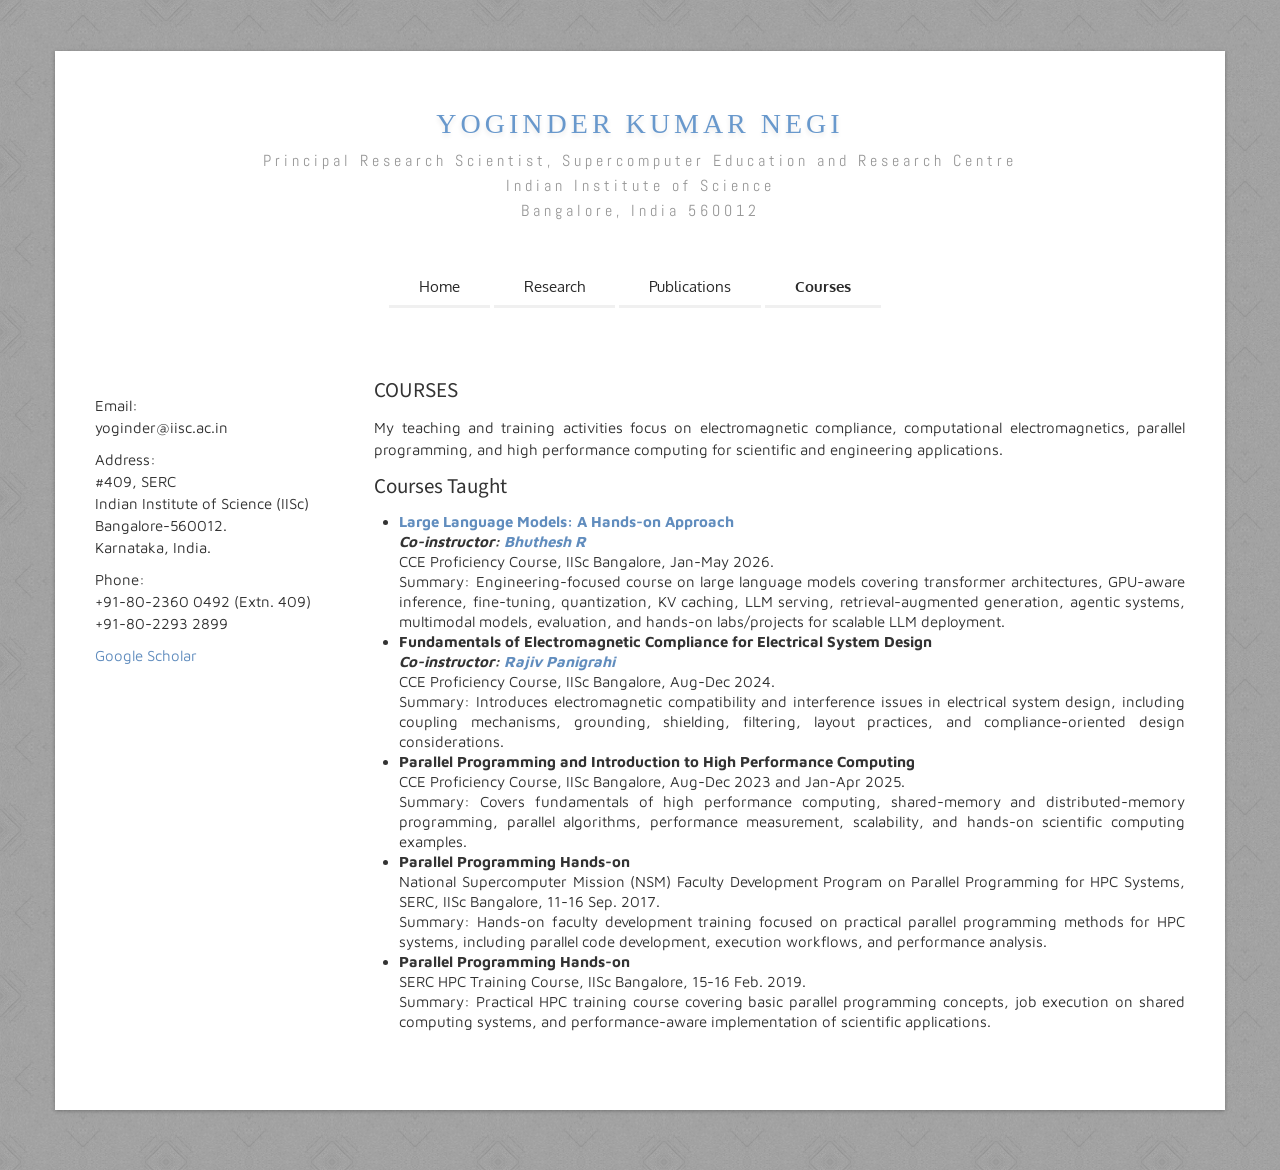
==== Achievement.html @ 6f66783f "Initial commit" ====
<!DOCTYPE HTML>
<html>
<head>
    <meta charset="utf-8">
    <title>Yoginder Kumar Negi - Courses</title>
    <meta name="viewport" content="width=device-width, initial-scale=1.0">
    <meta name="description" content="Courses and teaching material by Yoginder Kumar Negi">
    <meta name="author" content="Html5TemplatesDreamweaver.com">

    <link href="scripts/bootstrap/css/bootstrap.min.css" rel="stylesheet">
    <link href="scripts/bootstrap/css/bootstrap-responsive.min.css" rel="stylesheet">

    <!-- Le HTML5 shim, for IE6-8 support of HTML5 elements -->
    <!--[if lt IE 9]>
      <script src="http://html5shim.googlecode.com/svn/trunk/html5.js"></script>
    <![endif]-->

    <!-- Icons -->
    <link href="scripts/icons/general/stylesheets/general_foundicons.css" media="screen" rel="stylesheet" type="text/css" />
    <link href="scripts/icons/social/stylesheets/social_foundicons.css" media="screen" rel="stylesheet" type="text/css" />
    <!--[if lt IE 8]>
        <link href="scripts/icons/general/stylesheets/general_foundicons_ie7.css" media="screen" rel="stylesheet" type="text/css" />
        <link href="scripts/icons/social/stylesheets/social_foundicons_ie7.css" media="screen" rel="stylesheet" type="text/css" />
    <![endif]-->
    <link rel="stylesheet" href="scripts/fontawesome/css/font-awesome.min.css">
    <!--[if IE 7]>
        <link rel="stylesheet" href="scripts/fontawesome/css/font-awesome-ie7.min.css">
    <![endif]-->

    <link href="https://fonts.googleapis.com/css?family=Syncopate" rel="stylesheet" type="text/css">
    <link href="https://fonts.googleapis.com/css?family=Abel" rel="stylesheet" type="text/css">
    <link href="https://fonts.googleapis.com/css?family=Source+Sans+Pro" rel="stylesheet" type="text/css">
    <link href="https://fonts.googleapis.com/css?family=Maven+Pro" rel="stylesheet" type="text/css">
    <link href="https://fonts.googleapis.com/css?family=Oxygen" rel="stylesheet" type="text/css">
    <link href="https://fonts.googleapis.com/css?family=Open+Sans" rel="stylesheet" type="text/css">

    <link href="styles/custom.css" rel="stylesheet" type="text/css" />
</head>
<body id="pageBody">

<div id="divBoxed" class="container">

    <div class="transparent-bg" style="position: absolute;top: 0;left: 0;width: 100%;height: 100%;z-index: -1;zoom: 1;"></div>

    <div class="divPanel notop nobottom">
            <div class="row-fluid">
                <div class="span12">

                    <!--Edit Site Name and Slogan here-->
                    <div id="divLogo">
                        <a href="index.html" id="divSiteTitle">Yoginder Kumar Negi</a><br />
                        <a href="index.html" id="divTagLine">Principal Research Scientist, Supercomputer Education and Research Centre</a><br />
                        <a href="index.html" id="divTagLine">Indian Institute of Science</a><br />
                        <a href="index.html" id="divTagLine">Bangalore, India 560012</a>
                    </div>

                </div>
            </div>
            <div class="row-fluid">
                <div class="span12">
                    <div class="centered_menu">
                    <!--Edit Navigation Menu here-->
                    <div class="navbar">
                        <button type="button" class="btn btn-navbar-highlight btn-large btn-primary" data-toggle="collapse" data-target=".nav-collapse">
                            NAVIGATION <span class="icon-chevron-down icon-white"></span>
                        </button>
                        <div class="nav-collapse collapse">
                            <ul class="nav nav-pills ddmenu">
                                <li><a href="index.html">Home</a></li>
                                <li></li>
                                <li><a href="research.html">Research</a></li>
                                <li></li>
                                <li><a href="publication.html">Publications</a></li>
                                <li></li>
                                <li><a href="course.html"><strong>Courses</strong></a></li>
                                <li></li>
                                <!--<li><a href="docs/CV_LBNL_2022_05_11.pdf">CV</a></li>
                                <li></li>-->
                            </ul>
                        </div>
                    </div>
                    </div>
                </div>
            </div>

            <div class="row-fluid">
                <div class="span12">
                    <div id="contentInnerSeparator"></div>
                </div>
            </div>
    </div>

    <div class="contentArea">

        <div class="divPanel notop page-content">

            <div class="row-fluid">

                <!--Edit Sidebar Content here-->
                <div class="span3">

                <img src="images/profile-1.JPG" class="img-rounded pull-right" alt="" />

                <div class="row-fluid">
                 <div class="span6"></div>
                 <div class="span6"></div>

                </div>

                <p>Email:<br>
                   yoginder@iisc.ac.in</p>
                <p>Address:<br>
                    #409, SERC <br>
                    Indian Institute of Science (IISc)<br>
                    Bangalore-560012. <br>
                    Karnataka, India. </p>
                <p>Phone:<br>
                    +91-80-2360 0492 (Extn. 409)<br>
                    +91-80-2293 2899</p>

               <a href="https://scholar.google.co.in/citations?user=MX7-iX4AAAAJ&hl=en">Google Scholar</a></p>
             </div>

                <!--/End Sidebar Content -->

                <!--Edit Main Content Area here-->
                <div class="span9" id="divMain">
                    <div align="justify">
                        <h4>COURSES</h4>
                        <p>My teaching and training activities focus on electromagnetic compliance, computational electromagnetics, parallel programming, and high performance computing for scientific and engineering applications.</p>

                        <h4>Courses Taught</h4>
                        <ul>
                            <li><strong><a href="https://llm-engg.github.io/">Large Language Models: A Hands-on Approach</a></strong><br />
                                <strong><em>Co-instructor: <a href="https://www.linkedin.com/in/bhuthesh/">Bhuthesh R</a></em></strong><br />
                                CCE Proficiency Course, IISc Bangalore, Jan-May 2026.<br />
                                Summary: Engineering-focused course on large language models covering transformer architectures, GPU-aware inference, fine-tuning, quantization, KV caching, LLM serving, retrieval-augmented generation, agentic systems, multimodal models, evaluation, and hands-on labs/projects for scalable LLM deployment.</li>
                            <li><strong>Fundamentals of Electromagnetic Compliance for Electrical System Design</strong><br />
                                <strong><em>Co-instructor: <a href="https://www.linkedin.com/in/rajiv-panigrahi-902b5427/">Rajiv Panigrahi</a></em></strong><br />
                                CCE Proficiency Course, IISc Bangalore, Aug-Dec 2024.<br />
                                Summary: Introduces electromagnetic compatibility and interference issues in electrical system design, including coupling mechanisms, grounding, shielding, filtering, layout practices, and compliance-oriented design considerations.</li>
                            <li><strong>Parallel Programming and Introduction to High Performance Computing</strong><br />
                                CCE Proficiency Course, IISc Bangalore, Aug-Dec 2023 and Jan-Apr 2025.<br />
                                Summary: Covers fundamentals of high performance computing, shared-memory and distributed-memory programming, parallel algorithms, performance measurement, scalability, and hands-on scientific computing examples.</li>
                            <li><strong>Parallel Programming Hands-on</strong><br />
                                National Supercomputer Mission (NSM) Faculty Development Program on Parallel Programming for HPC Systems, SERC, IISc Bangalore, 11-16 Sep. 2017.<br />
                                Summary: Hands-on faculty development training focused on practical parallel programming methods for HPC systems, including parallel code development, execution workflows, and performance analysis.</li>
                            <li><strong>Parallel Programming Hands-on</strong><br />
                                SERC HPC Training Course, IISc Bangalore, 15-16 Feb. 2019.<br />
                                Summary: Practical HPC training course covering basic parallel programming concepts, job execution on shared computing systems, and performance-aware implementation of scientific applications.</li>
                        </ul>

                    </div>
                </div>
                <!--/End Main Content Area here-->
            </div>

            <!--Edit Footer here-->
            <div id="footerInnerSeparator"></div>
        </div>
    </div>

    <div id="footerOuterSeparator"></div>
</div>
<br /><br /><br />

<script src="scripts/jquery.min.js" type="text/javascript"></script>
<script src="scripts/bootstrap/js/bootstrap.min.js" type="text/javascript"></script>
<script src="scripts/default.js" type="text/javascript"></script>

<script>
  (function(i,s,o,g,r,a,m){i['GoogleAnalyticsObject']=r;i[r]=i[r]||function(){
  (i[r].q=i[r].q||[]).push(arguments)},i[r].l=1*new Date();a=s.createElement(o),
  m=s.getElementsByTagName(o)[0];a.async=1;a.src=g;m.parentNode.insertBefore(a,m)
  })(window,document,'script','//www.google-analytics.com/analytics.js','ga');

  ga('create', 'UA-68240119-1', 'auto');
  ga('send', 'pageview');

</script>

</body>
</html>
---- scripts/icons/general/stylesheets/general_foundicons.css ----
/* font-face */
@font-face {
  font-family: "GeneralFoundicons";
  src: url("../fonts/general_foundicons.eot");
  src: url("../fonts/general_foundicons.eot?#iefix") format("embedded-opentype"), url("../fonts/general_foundicons.woff") format("woff"), url("../fonts/general_foundicons.ttf") format("truetype"), url("../fonts/general_foundicons.svg#GeneralFoundicons") format("svg");
  font-weight: normal;
  font-style: normal;
}

/* global foundicon styles */
[class*="foundicon-"] {
  display: inline;
  width: auto;
  height: auto;
  line-height: inherit;
  /*vertical-align: baseline; YSW*/
  vertical-align: middle;
  background-image: none;
  background-position: 0 0;
  background-repeat: repeat;
}

[class*="foundicon-"]:before {
  font-family: "GeneralFoundicons";
  font-weight: normal;
  font-style: normal;
  text-decoration: inherit;
}

/* icons */
.foundicon-settings:before {
  content: "\f000";
}

.foundicon-heart:before {
  content: "\f001";
}

.foundicon-star:before {
  content: "\f002";
}

.foundicon-plus:before {
  content: "\f003";
}

.foundicon-minus:before {
  content: "\f004";
}

.foundicon-checkmark:before {
  content: "\f005";
}

.foundicon-remove:before {
  content: "\f006";
}

.foundicon-mail:before {
  content: "\f007";
}

.foundicon-calendar:before {
  content: "\f008";
}

.foundicon-page:before {
  content: "\f009";
}

.foundicon-tools:before {
  content: "\f00a";
}

.foundicon-globe:before {
  content: "\f00b";
}

.foundicon-home:before {
  content: "\f00c";
}

.foundicon-quote:before {
  content: "\f00d";
}

.foundicon-people:before {
  content: "\f00e";
}

.foundicon-monitor:before {
  content: "\f00f";
}

.foundicon-laptop:before {
  content: "\f010";
}

.foundicon-phone:before {
  content: "\f011";
}

.foundicon-cloud:before {
  content: "\f012";
}

.foundicon-error:before {
  content: "\f013";
}

.foundicon-right-arrow:before {
  content: "\f014";
}

.foundicon-left-arrow:before {
  content: "\f015";
}

.foundicon-up-arrow:before {
  content: "\f016";
}

.foundicon-down-arrow:before {
  content: "\f017";
}

.foundicon-trash:before {
  content: "\f018";
}

.foundicon-add-doc:before {
  content: "\f019";
}

.foundicon-edit:before {
  content: "\f01a";
}

.foundicon-lock:before {
  content: "\f01b";
}

.foundicon-unlock:before {
  content: "\f01c";
}

.foundicon-refresh:before {
  content: "\f01d";
}

.foundicon-paper-clip:before {
  content: "\f01e";
}

.foundicon-video:before {
  content: "\f01f";
}

.foundicon-photo:before {
  content: "\f020";
}

.foundicon-graph:before {
  content: "\f021";
}

.foundicon-idea:before {
  content: "\f022";
}

.foundicon-mic:before {
  content: "\f023";
}

.foundicon-cart:before {
  content: "\f024";
}

.foundicon-address-book:before {
  content: "\f025";
}

.foundicon-compass:before {
  content: "\f026";
}

.foundicon-flag:before {
  content: "\f027";
}

.foundicon-location:before {
  content: "\f028";
}

.foundicon-clock:before {
  content: "\f029";
}

.foundicon-folder:before {
  content: "\f02a";
}

.foundicon-inbox:before {
  content: "\f02b";
}

.foundicon-website:before {
  content: "\f02c";
}

.foundicon-smiley:before {
  content: "\f02d";
}

.foundicon-search:before {
  content: "\f02e";
}
---- scripts/icons/social/stylesheets/social_foundicons.css ----
/* font-face */
@font-face {
  font-family: "SocialFoundicons";
  src: url("../fonts/social_foundicons.eot");
  src: url("../fonts/social_foundicons.eot?#iefix") format("embedded-opentype"), url("../fonts/social_foundicons.woff") format("woff"), url("../fonts/social_foundicons.ttf") format("truetype"), url("../fonts/social_foundicons.svg#SocialFoundicons") format("svg");
  font-weight: normal;
  font-style: normal;
}

/* global foundicon styles */
[class*="foundicon-"] {
  display: inline;
  width: auto;
  height: auto;
  line-height: inherit;
  /*vertical-align: baseline; YSW*/
  vertical-align: middle;
  background-image: none;
  background-position: 0 0;
  background-repeat: repeat;
}

[class*="foundicon-"]:before {
  font-family: "SocialFoundicons";
  font-weight: normal;
  font-style: normal;
  text-decoration: inherit;
}

/* icons */
.foundicon-thumb-up:before {
  content: "\f000";
}

.foundicon-thumb-down:before {
  content: "\f001";
}

.foundicon-rss:before {
  content: "\f002";
}

.foundicon-facebook:before {
  content: "\f003";
}

.foundicon-twitter:before {
  content: "\f004";
}

.foundicon-pinterest:before {
  content: "\f005";
}

.foundicon-github:before {
  content: "\f006";
}

.foundicon-path:before {
  content: "\f007";
}

.foundicon-linkedin:before {
  content: "\f008";
}

.foundicon-dribbble:before {
  content: "\f009";
}

.foundicon-stumble-upon:before {
  content: "\f00a";
}

.foundicon-behance:before {
  content: "\f00b";
}

.foundicon-reddit:before {
  content: "\f00c";
}

.foundicon-google-plus:before {
  content: "\f00d";
}

.foundicon-youtube:before {
  content: "\f00e";
}

.foundicon-vimeo:before {
  content: "\f00f";
}

.foundicon-flickr:before {
  content: "\f010";
}

.foundicon-slideshare:before {
  content: "\f011";
}

.foundicon-picassa:before {
  content: "\f012";
}

.foundicon-skype:before {
  content: "\f013";
}

.foundicon-steam:before {
  content: "\f014";
}

.foundicon-instagram:before {
  content: "\f015";
}

.foundicon-foursquare:before {
  content: "\f016";
}

.foundicon-delicious:before {
  content: "\f017";
}

.foundicon-chat:before {
  content: "\f018";
}

.foundicon-torso:before {
  content: "\f019";
}

.foundicon-tumblr:before {
  content: "\f01a";
}

.foundicon-video-chat:before {
  content: "\f01b";
}

.foundicon-digg:before {
  content: "\f01c";
}

.foundicon-wordpress:before {
  content: "\f01d";
}
---- scripts/icons/general/stylesheets/general_foundicons_ie7.css ----
/* general icons for IE7 */
[class*="foundicon-"] {
  font-family: "GeneralFoundicons";
  font-weight: normal;
  font-style: normal;
}

.foundicon-settings {
  *zoom: expression(this.runtimeStyle['zoom'] = "1", this.innerHTML = "&#xf000;");
}

.foundicon-heart {
  *zoom: expression(this.runtimeStyle['zoom'] = "1", this.innerHTML = "&#xf001;");
}

.foundicon-star {
  *zoom: expression(this.runtimeStyle['zoom'] = "1", this.innerHTML = "&#xf002;");
}

.foundicon-plus {
  *zoom: expression(this.runtimeStyle['zoom'] = "1", this.innerHTML = "&#xf003;");
}

.foundicon-minus {
  *zoom: expression(this.runtimeStyle['zoom'] = "1", this.innerHTML = "&#xf004;");
}

.foundicon-checkmark {
  *zoom: expression(this.runtimeStyle['zoom'] = "1", this.innerHTML = "&#xf005;");
}

.foundicon-remove {
  *zoom: expression(this.runtimeStyle['zoom'] = "1", this.innerHTML = "&#xf006;");
}

.foundicon-mail {
  *zoom: expression(this.runtimeStyle['zoom'] = "1", this.innerHTML = "&#xf007;");
}

.foundicon-calendar {
  *zoom: expression(this.runtimeStyle['zoom'] = "1", this.innerHTML = "&#xf008;");
}

.foundicon-page {
  *zoom: expression(this.runtimeStyle['zoom'] = "1", this.innerHTML = "&#xf009;");
}

.foundicon-tools {
  *zoom: expression(this.runtimeStyle['zoom'] = "1", this.innerHTML = "&#xf00a;");
}

.foundicon-globe {
  *zoom: expression(this.runtimeStyle['zoom'] = "1", this.innerHTML = "&#xf00b;");
}

.foundicon-home {
  *zoom: expression(this.runtimeStyle['zoom'] = "1", this.innerHTML = "&#xf00c;");
}

.foundicon-quote {
  *zoom: expression(this.runtimeStyle['zoom'] = "1", this.innerHTML = "&#xf00d;");
}

.foundicon-people {
  *zoom: expression(this.runtimeStyle['zoom'] = "1", this.innerHTML = "&#xf00e;");
}

.foundicon-monitor {
  *zoom: expression(this.runtimeStyle['zoom'] = "1", this.innerHTML = "&#xf00f;");
}

.foundicon-laptop {
  *zoom: expression(this.runtimeStyle['zoom'] = "1", this.innerHTML = "&#xf010;");
}

.foundicon-phone {
  *zoom: expression(this.runtimeStyle['zoom'] = "1", this.innerHTML = "&#xf011;");
}

.foundicon-cloud {
  *zoom: expression(this.runtimeStyle['zoom'] = "1", this.innerHTML = "&#xf012;");
}

.foundicon-error {
  *zoom: expression(this.runtimeStyle['zoom'] = "1", this.innerHTML = "&#xf013;");
}

.foundicon-right-arrow {
  *zoom: expression(this.runtimeStyle['zoom'] = "1", this.innerHTML = "&#xf014;");
}

.foundicon-left-arrow {
  *zoom: expression(this.runtimeStyle['zoom'] = "1", this.innerHTML = "&#xf015;");
}

.foundicon-up-arrow {
  *zoom: expression(this.runtimeStyle['zoom'] = "1", this.innerHTML = "&#xf016;");
}

.foundicon-down-arrow {
  *zoom: expression(this.runtimeStyle['zoom'] = "1", this.innerHTML = "&#xf017;");
}

.foundicon-trash {
  *zoom: expression(this.runtimeStyle['zoom'] = "1", this.innerHTML = "&#xf018;");
}

.foundicon-add-doc {
  *zoom: expression(this.runtimeStyle['zoom'] = "1", this.innerHTML = "&#xf019;");
}

.foundicon-edit {
  *zoom: expression(this.runtimeStyle['zoom'] = "1", this.innerHTML = "&#xf01a;");
}

.foundicon-lock {
  *zoom: expression(this.runtimeStyle['zoom'] = "1", this.innerHTML = "&#xf01b;");
}

.foundicon-unlock {
  *zoom: expression(this.runtimeStyle['zoom'] = "1", this.innerHTML = "&#xf01c;");
}

.foundicon-refresh {
  *zoom: expression(this.runtimeStyle['zoom'] = "1", this.innerHTML = "&#xf01d;");
}

.foundicon-paper-clip {
  *zoom: expression(this.runtimeStyle['zoom'] = "1", this.innerHTML = "&#xf01e;");
}

.foundicon-video {
  *zoom: expression(this.runtimeStyle['zoom'] = "1", this.innerHTML = "&#xf01f;");
}

.foundicon-photo {
  *zoom: expression(this.runtimeStyle['zoom'] = "1", this.innerHTML = "&#xf020;");
}

.foundicon-graph {
  *zoom: expression(this.runtimeStyle['zoom'] = "1", this.innerHTML = "&#xf021;");
}

.foundicon-idea {
  *zoom: expression(this.runtimeStyle['zoom'] = "1", this.innerHTML = "&#xf022;");
}

.foundicon-mic {
  *zoom: expression(this.runtimeStyle['zoom'] = "1", this.innerHTML = "&#xf023;");
}

.foundicon-cart {
  *zoom: expression(this.runtimeStyle['zoom'] = "1", this.innerHTML = "&#xf024;");
}

.foundicon-address-book {
  *zoom: expression(this.runtimeStyle['zoom'] = "1", this.innerHTML = "&#xf025;");
}

.foundicon-compass {
  *zoom: expression(this.runtimeStyle['zoom'] = "1", this.innerHTML = "&#xf026;");
}

.foundicon-flag {
  *zoom: expression(this.runtimeStyle['zoom'] = "1", this.innerHTML = "&#xf027;");
}

.foundicon-location {
  *zoom: expression(this.runtimeStyle['zoom'] = "1", this.innerHTML = "&#xf028;");
}

.foundicon-clock {
  *zoom: expression(this.runtimeStyle['zoom'] = "1", this.innerHTML = "&#xf029;");
}

.foundicon-folder {
  *zoom: expression(this.runtimeStyle['zoom'] = "1", this.innerHTML = "&#xf02a;");
}

.foundicon-inbox {
  *zoom: expression(this.runtimeStyle['zoom'] = "1", this.innerHTML = "&#xf02b;");
}

.foundicon-website {
  *zoom: expression(this.runtimeStyle['zoom'] = "1", this.innerHTML = "&#xf02c;");
}

.foundicon-smiley {
  *zoom: expression(this.runtimeStyle['zoom'] = "1", this.innerHTML = "&#xf02d;");
}

.foundicon-search {
  *zoom: expression(this.runtimeStyle['zoom'] = "1", this.innerHTML = "&#xf02e;");
}
---- scripts/icons/social/stylesheets/social_foundicons_ie7.css ----
/* general icons for IE7 */
[class*="foundicon-"] {
  font-family: "SocialFoundicons";
  font-weight: normal;
  font-style: normal;
}

.foundicon-thumb-up {
  *zoom: expression(this.runtimeStyle['zoom'] = "1", this.innerHTML = "&#xf000;");
}

.foundicon-thumb-down {
  *zoom: expression(this.runtimeStyle['zoom'] = "1", this.innerHTML = "&#xf001;");
}

.foundicon-rss {
  *zoom: expression(this.runtimeStyle['zoom'] = "1", this.innerHTML = "&#xf002;");
}

.foundicon-facebook {
  *zoom: expression(this.runtimeStyle['zoom'] = "1", this.innerHTML = "&#xf003;");
}

.foundicon-twitter {
  *zoom: expression(this.runtimeStyle['zoom'] = "1", this.innerHTML = "&#xf004;");
}

.foundicon-pinterest {
  *zoom: expression(this.runtimeStyle['zoom'] = "1", this.innerHTML = "&#xf005;");
}

.foundicon-github {
  *zoom: expression(this.runtimeStyle['zoom'] = "1", this.innerHTML = "&#xf006;");
}

.foundicon-path {
  *zoom: expression(this.runtimeStyle['zoom'] = "1", this.innerHTML = "&#xf007;");
}

.foundicon-linkedin {
  *zoom: expression(this.runtimeStyle['zoom'] = "1", this.innerHTML = "&#xf008;");
}

.foundicon-dribbble {
  *zoom: expression(this.runtimeStyle['zoom'] = "1", this.innerHTML = "&#xf009;");
}

.foundicon-stumble-upon {
  *zoom: expression(this.runtimeStyle['zoom'] = "1", this.innerHTML = "&#xf00a;");
}

.foundicon-behance {
  *zoom: expression(this.runtimeStyle['zoom'] = "1", this.innerHTML = "&#xf00b;");
}

.foundicon-reddit {
  *zoom: expression(this.runtimeStyle['zoom'] = "1", this.innerHTML = "&#xf00c;");
}

.foundicon-google-plus {
  *zoom: expression(this.runtimeStyle['zoom'] = "1", this.innerHTML = "&#xf00d;");
}

.foundicon-youtube {
  *zoom: expression(this.runtimeStyle['zoom'] = "1", this.innerHTML = "&#xf00e;");
}

.foundicon-vimeo {
  *zoom: expression(this.runtimeStyle['zoom'] = "1", this.innerHTML = "&#xf00f;");
}

.foundicon-flickr {
  *zoom: expression(this.runtimeStyle['zoom'] = "1", this.innerHTML = "&#xf010;");
}

.foundicon-slideshare {
  *zoom: expression(this.runtimeStyle['zoom'] = "1", this.innerHTML = "&#xf011;");
}

.foundicon-picassa {
  *zoom: expression(this.runtimeStyle['zoom'] = "1", this.innerHTML = "&#xf012;");
}

.foundicon-skype {
  *zoom: expression(this.runtimeStyle['zoom'] = "1", this.innerHTML = "&#xf013;");
}

.foundicon-steam {
  *zoom: expression(this.runtimeStyle['zoom'] = "1", this.innerHTML = "&#xf014;");
}

.foundicon-instagram {
  *zoom: expression(this.runtimeStyle['zoom'] = "1", this.innerHTML = "&#xf015;");
}

.foundicon-foursquare {
  *zoom: expression(this.runtimeStyle['zoom'] = "1", this.innerHTML = "&#xf016;");
}

.foundicon-delicious {
  *zoom: expression(this.runtimeStyle['zoom'] = "1", this.innerHTML = "&#xf017;");
}

.foundicon-chat {
  *zoom: expression(this.runtimeStyle['zoom'] = "1", this.innerHTML = "&#xf018;");
}

.foundicon-torso {
  *zoom: expression(this.runtimeStyle['zoom'] = "1", this.innerHTML = "&#xf019;");
}

.foundicon-tumblr {
  *zoom: expression(this.runtimeStyle['zoom'] = "1", this.innerHTML = "&#xf01a;");
}

.foundicon-video-chat {
  *zoom: expression(this.runtimeStyle['zoom'] = "1", this.innerHTML = "&#xf01b;");
}

.foundicon-digg {
  *zoom: expression(this.runtimeStyle['zoom'] = "1", this.innerHTML = "&#xf01c;");
}

.foundicon-wordpress {
  *zoom: expression(this.runtimeStyle['zoom'] = "1", this.innerHTML = "&#xf01d;");
}
---- styles/custom.css ----
/***** BASE CSS *****/


/* Site Name */

#divSiteTitle {text-decoration:none;}

#divTagLine {text-decoration:none;}

#divMain ol li .colortext {
	font-size: 15px;
	color: #618DBE;
}


/* Headline Text */

#divHeaderLine1 {display:inline-block !important}

#divHeaderLine2 {display:inline-block !important}

#divHeaderLine3 {display:inline-block !important}


/* Headings */

h3, h4, h5, h6 {line-height:1.5 !important}

.lead {
    text-align:center;
}

.lead h2 {
    font-size:33px;line-height:45px; color: rgb(69, 68, 68);
}

.lead h3 {
    font-size:17px; color: rgb(69, 68, 68);
}

.lead h3 a {
    font-size:inherit !important; color: rgb(69, 68, 68);
}


/* Contact */

ul#contact-info .icon {font-size:20px;float:left;line-height:25px;margin-right:10px;}

ul#contact-info .field {font-weight:bold;}

ul#contact-info {list-style:none;}


/* Grid */

#tiles li {
width:240px !important;
background-color: #ffffff;
border: 1px solid #dedede;
-moz-border-radius: 2px;
-webkit-border-radius: 2px;
border-radius: 2px;
padding: 10px !important;
margin-right:7px;margin-bottom:7px;float:left;
}

#tiles li img {margin-bottom:10px;}

#tiles li div.meta {color:#999;text-transform:uppercase;font-size:10px;margin:0;}

#tiles li h4 {line-height:1.5;margin:0 0 5px 0;}

#tiles li h4 a {line-height:inherit;margin:0;text-decoration:inherit;color:inherit;font-size:inherit;font-family:inherit;font-weight:inherit;font-style:inherit;}

#tiles li p {font-size:12px;line-height:1.5;margin:0;}

#tiles li a {font-size:12px;}

#tiles li .more_link {font-size:smaller;line-height:2;text-transform:uppercase;letter-spacing:2px;white-space:nowrap;display:block;margin: 5px 0 0 0;}

#tiles li blockquote {line-height:1.5;margin:0;padding:0;color:#999;border:none;font-size:150%;font-style:italic;font-family:Georgia, Times, serif;}

#tiles li blockquote small {font-size:11px;font-style:normal;}


/* Icons */

[class*="social foundicon-"]:before {font-family: "SocialFoundicons";}

[class*="general foundicon-"]:before {font-family: "GeneralFoundicons";}

        
/* Menu Side */

.menu_menu_simple ul {margin-top:0px;margin-bottom:0px;}

.menu_menu_simple ul li {margin-top:0px;margin-bottom:0px;}


/* Header Area */

#decorative1 {
margin-top:-2px;padding-top:2px;    
margin-left: -20px !important;
margin-right: -20px !important; /* fix bg cover issue */
}


/* Menu Centered */

.centered_menu {text-align:center}

.centered_menu > div {display:inline-block;}

.centered_menu div {text-align:left}


/* Footer elements */

.social_bookmarks a {font-size:smaller !important;text-transform:uppercase;letter-spacing:1px;text-decoration:none;margin-right:20px;}

.copyright {font-size:smaller;letter-spacing:1px;}


/* Responsive Image */

img {max-width:100%;height:auto;width:auto;-moz-box-sizing:border-box;-webkit-box-sizing:border-box;box-sizing:border-box;}

/* Responsive Video from Zurb Foundation. Copyright (c) 2011 ZURB, http://www.zurb.com/ License: MIT */

.flex-video {position:relative;padding-top:25px;padding-bottom:67.5%;height:0;margin-bottom:16px;overflow: hidden;}

.flex-video.widescreen {padding-bottom:57.25%;}

.flex-video.vimeo {padding-top:0;}

.flex-video iframe, .flex-video object, .flex-video embed {position:absolute;top:0;left:0;width:100%;height:100%;border:none;}

@media only screen and (max-device-width: 800px), only screen and (device-width: 1024px) and (device-height: 600px), only screen and (width: 1280px) and (orientation: landscape), only screen and (device-width: 800px), only screen and (max-width: 767px) {
        .flex-video { padding-top: 0; }

    }

    
/* Additional */
    
#divBoxed {position:relative}
 
.nav-links > a {margin-right:20px;}

.btn-secondary, .btn-secondary:hover {text-shadow:none;}

#divHeaderLine1 a, #divHeaderLine2 a, #divHeaderLine3 a {
    font-size: inherit;
    line-height: inherit;
    letter-spacing: inherit;
    font-family: inherit;
    text-shadow: inherit;
    font-weight: inherit;
    font-style: inherit;
}

#divHeaderLine1, #divHeaderLine2, #divHeaderLine3 {
    padding-top:3px !important;
    padding-bottom:3px !important;
    text-align:inherit !important;
}

#decorative2 {/*opacity:0.95;*/

    -webkit-box-shadow: 0 1px 10px rgba(0, 0, 0, 0.03);
    -moz-box-shadow: 0 1px 10px rgba(0, 0, 0, 0.03);
    box-shadow: 0 1px 10px rgba(0, 0, 0, 0.03);
}

.showcase-tabs > li > a {
    font-size: 14px;
    letter-spacing: 1px;
    padding-left: 20px;
    padding-right: 20px;
}

.cap1 div, .cap2 div, .cap3 div, .cap4 div, .cap5 div {
    margin: 0 -1px;
}

.camera_wrap .camera_pag .camera_pag_ul li {margin:20px 5px 0px !important;
}

.box{
	text-align: center;
	margin-top: 20px;
	margin-bottom: 30px;
}

.box i{
	font-size: 44px;
	color: rgb(69, 68, 68);
}

/* Shout Box */
.shout-box {
	margin-bottom:28px;
	padding:16px 45px 19px 29px;
	-webkit-border-radius: 0px;
	-moz-border-radius: 0px;
	border-radius: 0px;
	overflow:hidden;
	border-top-width: 1px;
	border-right-width: 1px;
	border-bottom-width: 1px;
	border-left-width: 12px;
	border-top-style: solid;
	border-right-style: solid;
	border-bottom-style: solid;
	border-left-style: solid;
	border-top-color: #E7E8EF;
	border-right-color: #E7E8EF;
	border-bottom-color: #E7E8EF;
	border-left-color: #628FC0;
}
.shout-box .btn-right {
	float:right;
	margin-top:10px;
	margin-bottom:10px;
}
.shout-box h2 {
	font: 23px/22px 'Source Sans Pro', sans-serif;
	color:#222;
	margin-topm:10px;
	margin-bottom:10px;
}
.shout-box p {
	margin:0;
}


/* Adjustments */

.search.adjust {margin-bottom:15px}
      
.divPanel {}

.divPanel.notop {padding-top:0px}

.divPanel.nobottom {padding-bottom:0px}


/***** BOOTSTRAP CSS BASE OVERRIDE *****/

.navbar .nav-pills > li > a {text-shadow:none;font-weight:normal;}

.navbar .dropdown-menu li > a {text-shadow:none;font-weight:normal;}

.navbar .nav-pills > li > .dropdown-menu:before {border:none;}

.navbar .nav-pills > li > .dropdown-menu:after {border:none;}

.navbar .nav-pills > .active > a, .navbar .nav-pills > .active > a:hover, .navbar .nav-pills > .active > a:focus {-webkit-box-shadow: none;box-shadow: none;}

.navbar .nav-pills > li > a:hover, .navbar .nav-pills li.dropdown.open.active > .dropdown-toggle {-webkit-transition: ease-in-out .2s;-moz-transition: ease-in-out .2s;-o-transition: ease-in-out .2s;-ms-transition: ease-in-out .2s; transition: ease-in-out .2s;}

.navbar .nav-pills .open .dropdown-toggle {background-color:transparent;}

.btn .caret {margin-top: 8px !important;}



body {background-image: url(mirrored_squares.png); background-color: rgb(181, 181, 181); background-position: inherit inherit; background-repeat: repeat repeat;}

#divBoxed {margin-top: 51px; ;;}

#divLogo{margin-top: 48px; margin-bottom: 0px; text-align: center;}

#divSiteTitle {font-family: Syncopate; font-size: 28px; line-height: 49px; color: rgb(104, 152, 204); text-shadow: rgba(0, 0, 0, 0.0980392) 0px 3px 5px, rgba(255, 255, 255, 0.298039) 0px -5px 35px; letter-spacing: 4px; font-weight: normal; font-style: normal; text-transform: uppercase;}

#divTagLine {color: rgb(150, 150, 150); line-height: 25px; text-transform: none; letter-spacing: 4px; font-size: 16px; padding-left: 2px; padding-right: 2px; background-color: transparent; text-shadow: none; font-family: Abel; font-weight: normal; font-style: normal;}

.navContainer {}

.navContainer .navMenu {}

.navContainer .navMenu li {}

.navContainer .navMenu li a {}

.navContainer .navMenu li.current {}

.navContainer .navMenu li.current a {}

.camera_caption > div {opacity: 0.85;filter:alpha(opacity=85);}

.camera_prevThumbs, .camera_nextThumbs, .camera_prev, .camera_next, .camera_commands, .camera_thumbs_cont {opacity: 0.85;filter:alpha(opacity=85) !important;background-color:rgb(240, 240, 240);}

.camera_wrap .camera_pag .camera_pag_ul li, .camera_wrap .camera_pag .camera_pag_ul li, .camera_wrap .camera_pag .camera_pag_ul li:hover > span {box-shadow: rgba(0, 0, 0, 0.121569) 0px 3px 8px inset; background-color: rgb(230, 230, 230);  }

.camera_wrap .camera_pag .camera_pag_ul li.cameracurrent > span {}

.camera_wrap {display: block; margin-bottom: 15px; height: 391px; border: none; margin-left: 0px; border-top-left-radius: 0px; border-top-right-radius: 0px; border-bottom-right-radius: 0px; border-bottom-left-radius: 0px; margin-top: 51px; -webkit-box-shadow: rgba(0, 0, 0, 0.498039) 0px 15px 10px -10px, rgba(0, 0, 0, 0.298039) 0pt 1px 4px; box-shadow: rgba(0, 0, 0, 0.498039) 0px 15px 10px -10px, rgba(0, 0, 0, 0.298039) 0pt 1px 4px;}

.cap1 > div {opacity: 0.85;filter:alpha(opacity=85);background-color:rgb(61, 61, 61);}

.cap2 > div {opacity: 0.85;filter:alpha(opacity=85);background-color:rgb(61, 61, 61);}

.cap3 > div {opacity: 0.85;filter:alpha(opacity=85);}

.cap4 > div {opacity: 0.85;filter:alpha(opacity=85);}

.cap5 > div {opacity: 0.85;filter:alpha(opacity=85);}

.page-content {line-height: 22px; font-family: 'Maven Pro', sans-serif;}

.page-content a {color: rgb(97, 141, 190); font-family: 'Maven Pro', sans-serif;}

.sidebox {-webkit-box-shadow:0 1px 3px rgba(0, 0, 0, 0.3), 0 0 10px rgba(0, 0, 0, 0.1) inset;-moz-box-shadow:0 1px 3px rgba(0, 0, 0, 0.3), 0 0 10px rgba(0, 0, 0, 0.1) inset;box-shadow:0 1px 3px rgba(0, 0, 0, 0.3), 0 0 10px rgba(0, 0, 0, 0.1) inset;background-color:rgb(250, 250, 250);color:rgb(51, 51, 51);border-width:1px;border-style:solid;border-color:rgb(255, 255, 255);border-radius:3px;padding:18px;margin-top:11px; font-family: 'Maven Pro', sans-serif; font-size: 14px;}

.sidebar {padding-top: 8px;;;}

.sidebox-title {line-height: 36px; font-weight: normal; font-style: normal; font-family: 'Open Sans'; color: rgb(51, 51, 51); font-size: 22px; text-transform: none;}

.sidebox a {color: rgb(97, 141, 190); font-family: 'Maven Pro', sans-serif;}

#divFooter{font-size: 13px; font-family: 'Maven Pro', sans-serif; background-image: url(bedge_grunge.png); background-repeat: repeat repeat;}

.divPanel {padding: 40px;;;}

#divFooter a {color: rgb(97, 141, 190); font-size: 13px; font-family: 'Maven Pro', sans-serif;}

#divFooter h3 {font-family: 'Source Sans Pro', sans-serif; font-weight: normal; font-style: normal; font-size: 23px; line-height: 45px; color: rgb(69, 68, 68);}

h2 {font-weight: normal; font-style: normal; color: rgb(69, 68, 68); font-family: 'Source Sans Pro', sans-serif; font-size: 35px; line-height: 50px;}

.transparent-bg {-moz-box-shadow: rgba(0, 0, 0, 0.298039) 0px 1px 4px; -webkit-box-shadow: rgba(0, 0, 0, 0.298039) 0px 1px 4px; box-shadow: rgba(0, 0, 0, 0.298039) 0px 1px 4px;   background-color: rgb(255, 255, 255); border-top-left-radius: 0px; border-top-right-radius: 0px; border-bottom-right-radius: 0px; border-bottom-left-radius: 0px;;}

.breadcrumbs {font-size: 14px; line-height: 25px; margin-top: 0px; font-family: 'Maven Pro', sans-serif;}

.breadcrumbs a {color: rgb(97, 141, 190); font-family: 'Maven Pro', sans-serif;}

#divHeaderLine1 {font-family: 'Source Sans Pro', sans-serif; font-size: 40px; line-height: 42px; margin-top: 0px; text-transform: none; color: rgb(104, 152, 204); letter-spacing: 1px; text-align: center; text-shadow: rgba(255, 255, 255, 0.6) 1px 1px 1px; background-image: none; opacity: 1; padding: 0px;}

#divHeaderLine2 {font-family: 'Source Sans Pro', sans-serif; font-size: 19px; line-height: 30px; margin-top: 12px; color: rgb(34, 34, 34); letter-spacing: 1px; text-shadow: rgba(255, 255, 255, 0.6) 1px 1px 1px; text-align: center; background-image: none; opacity: 1; padding: 0px;}

#divHeaderLine3 {margin-top: 15px; line-height: 22px; color: rgb(0, 0, 0); text-align: center; font-family: 'Source Sans Pro', sans-serif;}

.text-center {
    text-align:center;
} 

a.btn, a.btn-large, a.btn-small, a.btn-mini {color:#333}

 a.btn-info, a.btn-success, a.btn-warning, a.btn-danger, a.btn-inverse {color:#ffffff}

.btn-secondary, .btn-secondary:hover, a.btn-secondary, a.btn-secondary:hover {color:#323232;}

.btn-secondary {border:1px solid #dfdfdf;border-bottom:1px solid #afafaf;background-color:#fafafa;background-repeat: repeat-x;background-image:-webkit-gradient(linear, left top, left bottom, from(#fafafa), to(#e1e1e1));background-image:-webkit-linear-gradient(top, #fafafa, #e1e1e1);background-image:-moz-linear-gradient(top, #fafafa, #e1e1e1);background-image:-ms-linear-gradient(top, #fafafa, #e1e1e1);background-image:-o-linear-gradient(top, #fafafa, #e1e1e1);background-image:linear-gradient(top, #fafafa, #e1e1e1);filter: progid:dximagetransform.microsoft.gradient(startColorstr=#fafafa, endColorstr=#e1e1e1, GradientType=0);filter: progid:dximagetransform.microsoft.gradient(enabled=false);}

.btn-secondary:hover, .btn-secondary:active, .btn-secondary.active, .btn-secondary.disabled, .btn-secondary[disabled] {background-color:#dfdfdf;}

.btn-primary, .btn-primary:hover, a.btn-primary, a.btn-primary:hover {color:#ffffff;}

.btn-primary {border:1px solid #5d87b6;border-bottom:1px solid #496a8f;background-color:#6898cc;background-repeat: repeat-x;background-image:-webkit-gradient(linear, left top, left bottom, from(#6898cc), to(#5e89b8));background-image:-webkit-linear-gradient(top, #6898cc, #5e89b8);background-image:-moz-linear-gradient(top, #6898cc, #5e89b8);background-image:-ms-linear-gradient(top, #6898cc, #5e89b8);background-image:-o-linear-gradient(top, #6898cc, #5e89b8);background-image:linear-gradient(top, #6898cc, #5e89b8);filter: progid:dximagetransform.microsoft.gradient(startColorstr=#6898cc, endColorstr=#5e89b8, GradientType=0);filter: progid:dximagetransform.microsoft.gradient(enabled=false);}

.btn-primary:hover, .btn-primary:active, .btn-primary.active, .btn-primary.disabled, .btn-primary[disabled] {background-color:#5d87b6;}

#divHeaderText {padding: 0px 0px 20px; border-color: rgb(51, 51, 51); text-align: center;;}

#contentInnerSeparator{margin-top: -10px; margin-bottom: 0px; border-top-color: rgb(255, 255, 255); border-top-width: 0px; border-top-style: solid; height: 0px;}

#footerOuterSeparator{margin-top: 28px; height: 0px; background-color: rgb(255, 255, 255); border-top-color: rgb(255, 255, 255); border-top-width: 0px; border-top-style: solid;}

#headerSeparator{margin-top: 0px; border-top-color: rgb(51, 51, 51); border-top-width: 0px; border-top-style: solid;}

h3,.page-content h3 a {font-weight: normal; font-style: normal; font-family: 'Source Sans Pro', sans-serif; font-size: 28px; line-height: 50px;}

h4,.page-content h4 a {font-weight: normal; font-style: normal; font-family: 'Source Sans Pro', sans-serif; font-size: 21px; line-height: 50px;}

h5,.page-content h5 a {font-weight: normal; font-style: normal; font-family: 'Source Sans Pro', sans-serif; font-size: 17px; line-height: 50px;}

h6,.page-content h6 a {font-weight: normal; font-style: normal; font-family: 'Source Sans Pro', sans-serif; font-size: 15px; line-height: 50px;}

.line-separator{border-top-width: 1px; border-top-style: dotted; margin-top: 21px; margin-bottom: 21px; border-top-color: rgb(195, 195, 195); }

#divVideo{border: 7px solid rgb(255, 255, 255); margin-left: -5px; -webkit-box-shadow: rgba(0, 0, 0, 0.498039) 0px 15px 10px -10px, rgba(0, 0, 0, 0.298039) 0px 1px 4px; box-shadow: rgba(0, 0, 0, 0.498039) 0px 15px 10px -10px, rgba(0, 0, 0, 0.298039) 0px 1px 4px; border-top-left-radius: 0px; border-top-right-radius: 0px; border-bottom-right-radius: 0px; border-bottom-left-radius: 0px; margin-top: 15px; }

.nav .dropdown-toggle .caret {border-top-color:rgb(0, 0, 0);border-bottom-color:rgb(0, 0, 0);}

.nav .dropdown-toggle:hover .caret {border-top-color:rgb(0, 0, 0);border-bottom-color:rgb(0, 0, 0);}

.navbar .dropdown-menu, .dropdown-menu {background-color:rgb(255, 255, 255);border-radius:0px;}

.navbar .dropdown-menu li > a, .dropdown-menu li > a, .navbar .nav-pills .open .dropdown-toggle {color:rgb(0, 0, 0)}

.navbar .dropdown-menu li > a:hover, .navbar .dropdown-menu .active > a, .navbar .dropdown-menu .active > a:hover, .dropdown-menu li > a:hover, .dropdown-menu .active > a, .dropdown-menu .active > a:hover, .dropdown-menu li > a:focus, .dropdown-submenu:hover > a, .navbar .nav-pills .open a.dropdown-toggle:hover {filter:none;color:#ffffff;background-color:#6898cc;background-image:none}

.navbar .nav-pills > li > a {margin-left:2px;margin-right:2px;padding:10px 30px;border-radius:0px;color:rgb(41, 41, 41);background-color:transparent;border-bottom-width:3px;border-bottom-style:solid;border-bottom-color:rgb(240, 240, 240)}

.navbar .nav-pills > li > a:hover, .navbar .nav li.dropdown.open.active > .dropdown-toggle, .navbar .nav-pills > li > a:focus {color:rgb(41, 41, 41);background-color:transparent;border-bottom-width:3px;border-bottom-style:solid;border-bottom-color:#6898cc}

.navbar .nav > .active > a, .navbar .nav > .active > a:hover, .navbar .nav li.dropdown.open > .dropdown-toggle, .navbar .nav li.dropdown.active > .dropdown-toggle {background:none}

.navbar .nav-pills > .active > a, .navbar .nav-pills > .active > a:hover, .navbar .nav-pills li.dropdown.open > .dropdown-toggle, .navbar .nav-pills li.dropdown.active > .dropdown-toggle {color:rgb(41, 41, 41);background-color:transparent;border-bottom-width:3px;border-bottom-style:solid;border-bottom-color:#6898cc;}

.navbar .ddmenu {margin-top:43px;margin-bottom:0px}

.navbar .nav-pills li.dropdown > .dropdown-toggle .caret, .navbar .nav-pills li.dropdown.open > .dropdown-toggle .caret, .navbar .nav-pills li.dropdown.active > .dropdown-toggle .caret, .navbar .nav-pills li.dropdown.open.active > .dropdown-toggle .caret {border-top-color:rgb(41, 41, 41);border-bottom-color:rgb(41, 41, 41);}

.navbar .nav-pills li.dropdown > .dropdown-toggle:hover .caret {border-top-color:rgb(41, 41, 41);border-bottom-color:rgb(41, 41, 41);}

.navbar .nav-pills li.dropdown.active > .dropdown-toggle .caret {border-top-color:rgb(41, 41, 41);border-bottom-color:rgb(41, 41, 41);}

.dropdown-menu .sub-menu {left:100%;position:absolute;top:0;visibility:hidden;margin-top:-1px;}

.dropdown-menu li:hover .sub-menu {visibility:visible;}

.ddmenu.nav-pills li a {font-family: Oxygen, sans-serif; font-size: 15px; line-height: 17px;}

.ddmenu .dropdown-menu li a {font-family: 'Open Sans'; line-height: 26px; font-size: 13px;}

.camera_caption {font-size: 14px; font-family: Oxygen, sans-serif; letter-spacing: 1px; line-height: 21px;}

.lead h2 {font-size: 40px; line-height: 60px; color: rgb(69, 68, 68); font-family: 'Source Sans Pro', sans-serif;}

.lead h3 {font-size: 23px; color: rgb(69, 68, 68); font-family: 'Source Sans Pro', sans-serif;}

.dropdown-menu .sub-menu {left:100%;position:absolute;top:0;visibility:hidden;margin-top:-1px;}
.dropdown-menu li:hover .sub-menu {visibility:visible;}
.navbar .btn-navbar-highlight {display:none;width:100%}

#decorative2 {z-index:100 !important}

@media (max-width: 979px) {
     #divLogo {margin-bottom:10px;}


    .navbar .btn-navbar-highlight {display:inline;padding:9px 14px;margin-top:15px;}

    .navbar {width:100%;}

    #divMenuRight {float:none}


    .dropdown-menu .sub-menu {left:0%;position:relative;top:0;visibility:visible;margin-top:3px;display:block}

    .dropdown-menu, .sub-menu {border-radius:5px !important;}

    .navbar .ddmenu {margin-top: 0px;margin-bottom: 0px;}


    /* Fixed Top */

    #decorative2 {position:static;  height:auto;}

    body {padding-top:0px}


}


@media (max-width: 767px) {    
    #divLogo {margin-top:10px;margin-bottom:10px;}

    #divSiteTitle {font-size: 25px;}

    
    #divHeaderText {margin:0px;padding:10px 0px;}
   
    #divHeaderLine1 {margin-top: 0px;}
     
    
    #divMenuRight {width:100%;margin-top: 0px;padding-top:0px}

    .ddmenu, .navbar .ddmenu {margin-top: 0px; margin-bottom: 0px;}

    .navbar .btn-navbar-highlight {padding:9px 14px;margin-top:0px;}

    .navbar {width:100%;margin-top: 0px;padding-top:0px}

    
    #decorative1, #decorative2, #decorative3 {margin-left:-20px;margin-right:-20px;padding-left:20px;padding-right:20px;}

    
    /* Fixed Top */

    #decorative2 {position:static}

    body {padding-top:0px}

    
    #divFooter {margin-left:-20px;margin-right:-20px;padding-left:20px;padding-right:20px;}
    
    #divBoxed > #divFooter {margin-left:0px;margin-right:0px;padding-left:0px;padding-right:0px;}

    
    body > #footerOuterSeparator, body > #contentOuterSeparator {margin-left:-20px;margin-right:-20px;}

    
    .headerArea, .topArea {padding:20px !important;}
 /*only for templates without divBoxed*/

    
    #camera_wrap {margin-top:20px}

    #divVideo {margin-top:20px}

    
    .dropdown-menu .sub-menu {left:0%;position:relative;top:0;visibility:visible;margin-top:3px;display:block}

    .dropdown-menu, .sub-menu {border-radius:5px !important;}

    .navbar .ddmenu {margin-top: 0px;margin-bottom: 0px;}

}

/* Slider Shadow */

.shadow {
    position: relative;
}

.shadow:after {
	content: '';
	position: absolute;
	z-index: -2;
	left: 2%;
	width: 96%;
	height: 60px;
	-moz-border-radius: 48%/30px;
	-webkit-border-radius: 48%/30px;
	border-radius: 48%/30px;
	bottom: 24px;
	-moz-box-shadow: 0 40px 15px rgba(0, 0, 0, 0.5);
	-webkit-box-shadow: 0 40px 15px rgba(0, 0, 0, 0.5);
	box-shadow: 0 40px 15px rgba(0, 0, 0, 0.5);
}

.shadow:before {
	content: '';
	position: absolute;
	z-index: -1;
	left: 30%;
	width: 40%;
	height: 60px;
	-moz-border-radius: 15%/30px;
	-webkit-border-radius: 15%/30px;
	border-radius: 15%/30px;
	bottom: 44px;
	-moz-box-shadow: 0 50px 50px rgba(255, 255, 255, 0.4);
	-webkit-box-shadow: 0 50px 50px rgba(255, 255, 255, 0.4);
	box-shadow: 0 50px 50px rgba(255, 255, 255, 0.4);
}

/* Social Icons */

.social_bookmarks a{ float:left; margin-right:10px;}
.icon_twitter { width:31px; height:30px; background:url('../icons/twitter1.png')}
.icon_twitter:hover {background:url('../icons/twitter2.png')}
.icon_facebook { width:31px; height:30px; background:url('../icons/facebook1.png')}
.icon_facebook:hover {background:url('../icons/facebook2.png')}
.icon_google { width:31px; height:30px; background:url('../icons/google1.png')}
.icon_google:hover {background:url('../icons/google2.png')}
.icon_pinterest { width:31px; height:30px; background:url('../icons/pinterest1.png')}
.icon_pinterest:hover {background:url('../icons/pinterest2.png')}
.icon_flickr { width:24px; height:24px; background:url('../icons/icons_flickr.png')}
.icon_flickr:hover {background:url('../icons/icons_flickr_hover.png')}
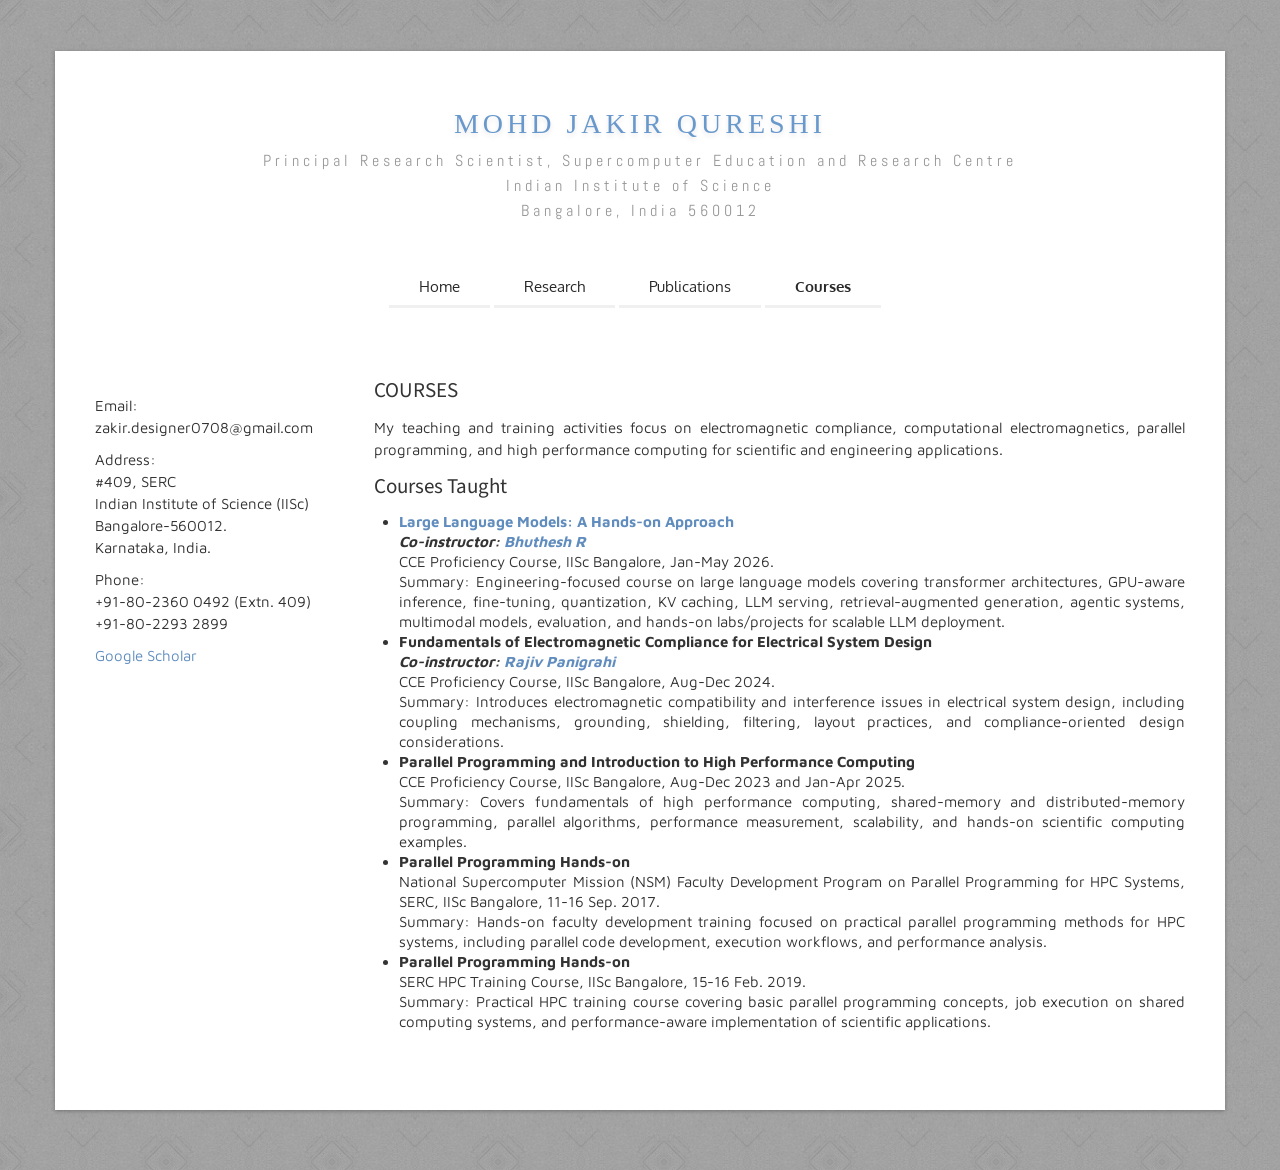
==== commit b7a1b018: "Replace leftover template identity with site owner's info The template still had another researcher'" ====
--- a/Achievement.html
+++ b/Achievement.html
@@ -2,9 +2,9 @@
 <html>
 <head>
     <meta charset="utf-8">
-    <title>Yoginder Kumar Negi - Courses</title>
+    <title>Mohd Jakir Qureshi - Courses</title>
     <meta name="viewport" content="width=device-width, initial-scale=1.0">
-    <meta name="description" content="Courses and teaching material by Yoginder Kumar Negi">
+    <meta name="description" content="Courses and teaching material by Mohd Jakir Qureshi">
     <meta name="author" content="Html5TemplatesDreamweaver.com">
 
     <link href="scripts/bootstrap/css/bootstrap.min.css" rel="stylesheet">
@@ -48,7 +48,7 @@
 
                     <!--Edit Site Name and Slogan here-->
                     <div id="divLogo">
-                        <a href="index.html" id="divSiteTitle">Yoginder Kumar Negi</a><br />
+                        <a href="index.html" id="divSiteTitle">Mohd Jakir Qureshi</a><br />
                         <a href="index.html" id="divTagLine">Principal Research Scientist, Supercomputer Education and Research Centre</a><br />
                         <a href="index.html" id="divTagLine">Indian Institute of Science</a><br />
                         <a href="index.html" id="divTagLine">Bangalore, India 560012</a>
@@ -68,11 +68,11 @@
                             <ul class="nav nav-pills ddmenu">
                                 <li><a href="index.html">Home</a></li>
                                 <li></li>
-                                <li><a href="research.html">Research</a></li>
+                                <li><a href="Product.html">Research</a></li>
                                 <li></li>
-                                <li><a href="publication.html">Publications</a></li>
+                                <li><a href="Certification.html">Publications</a></li>
                                 <li></li>
-                                <li><a href="course.html"><strong>Courses</strong></a></li>
+                                <li><a href="Achievement.html"><strong>Courses</strong></a></li>
                                 <li></li>
                                 <!--<li><a href="docs/CV_LBNL_2022_05_11.pdf">CV</a></li>
                                 <li></li>-->
@@ -108,7 +108,7 @@
                 </div>
 
                 <p>Email:<br>
-                   yoginder@iisc.ac.in</p>
+                   zakir.designer0708@gmail.com</p>
                 <p>Address:<br>
                     #409, SERC <br>
                     Indian Institute of Science (IISc)<br>
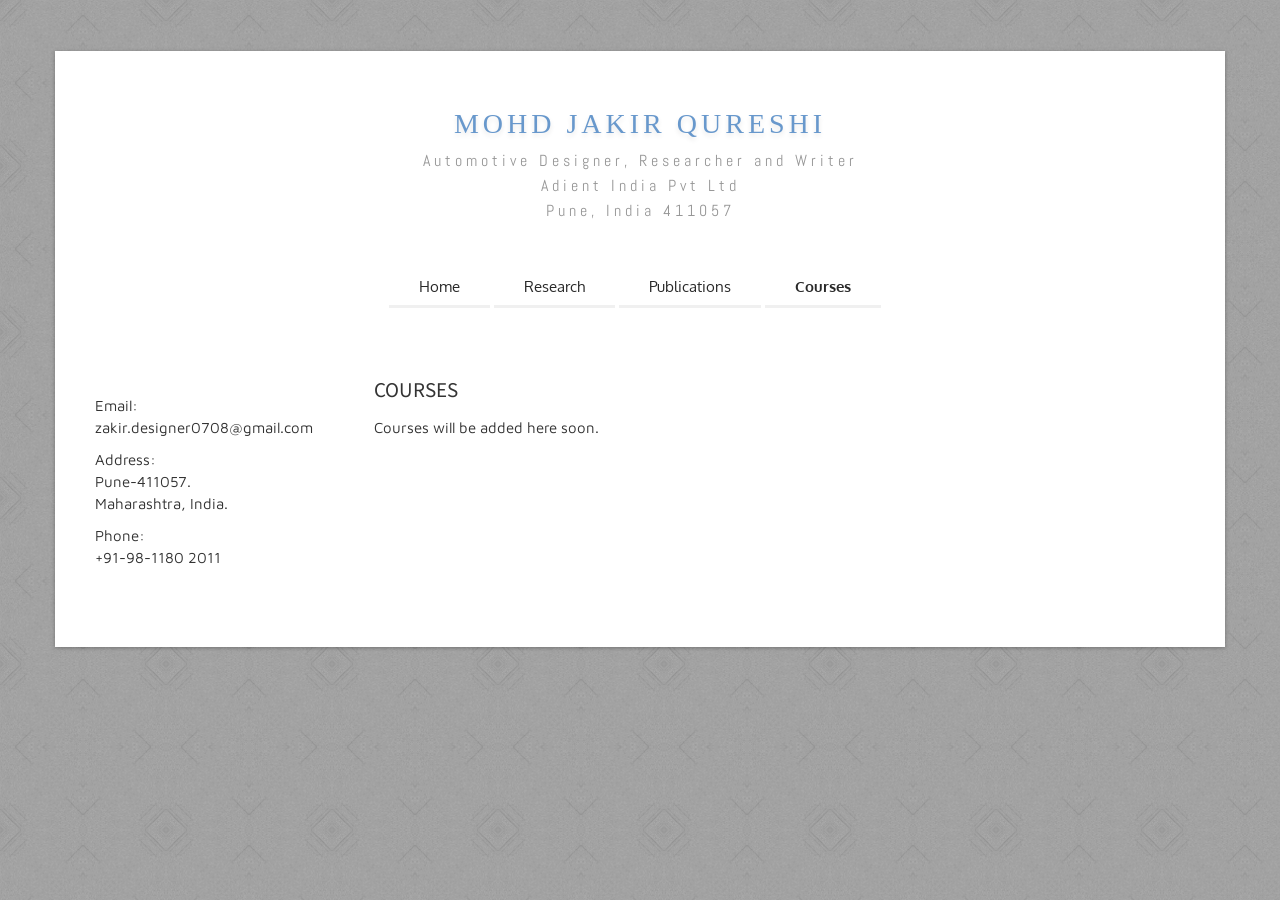
==== commit 5a1810ad: "Remove remaining leftover content from other people's identities Google Scholar links on Achievement" ====
--- a/Achievement.html
+++ b/Achievement.html
@@ -49,9 +49,9 @@
                     <!--Edit Site Name and Slogan here-->
                     <div id="divLogo">
                         <a href="index.html" id="divSiteTitle">Mohd Jakir Qureshi</a><br />
-                        <a href="index.html" id="divTagLine">Principal Research Scientist, Supercomputer Education and Research Centre</a><br />
-                        <a href="index.html" id="divTagLine">Indian Institute of Science</a><br />
-                        <a href="index.html" id="divTagLine">Bangalore, India 560012</a>
+                        <a href="index.html" id="divTagLine">Automotive Designer, Researcher and Writer</a><br />
+                        <a href="index.html" id="divTagLine">Adient India Pvt Ltd</a><br />
+                        <a href="index.html" id="divTagLine">Pune, India 411057</a>
                     </div>
 
                 </div>
@@ -110,15 +110,10 @@
                 <p>Email:<br>
                    zakir.designer0708@gmail.com</p>
                 <p>Address:<br>
-                    #409, SERC <br>
-                    Indian Institute of Science (IISc)<br>
-                    Bangalore-560012. <br>
-                    Karnataka, India. </p>
+                    Pune-411057. <br>
+                    Maharashtra, India. </p>
                 <p>Phone:<br>
-                    +91-80-2360 0492 (Extn. 409)<br>
-                    +91-80-2293 2899</p>
-
-               <a href="https://scholar.google.co.in/citations?user=MX7-iX4AAAAJ&hl=en">Google Scholar</a></p>
+                    +91-98-1180 2011</p>
              </div>
 
                 <!--/End Sidebar Content -->
@@ -127,29 +122,7 @@
                 <div class="span9" id="divMain">
                     <div align="justify">
                         <h4>COURSES</h4>
-                        <p>My teaching and training activities focus on electromagnetic compliance, computational electromagnetics, parallel programming, and high performance computing for scientific and engineering applications.</p>
-
-                        <h4>Courses Taught</h4>
-                        <ul>
-                            <li><strong><a href="https://llm-engg.github.io/">Large Language Models: A Hands-on Approach</a></strong><br />
-                                <strong><em>Co-instructor: <a href="https://www.linkedin.com/in/bhuthesh/">Bhuthesh R</a></em></strong><br />
-                                CCE Proficiency Course, IISc Bangalore, Jan-May 2026.<br />
-                                Summary: Engineering-focused course on large language models covering transformer architectures, GPU-aware inference, fine-tuning, quantization, KV caching, LLM serving, retrieval-augmented generation, agentic systems, multimodal models, evaluation, and hands-on labs/projects for scalable LLM deployment.</li>
-                            <li><strong>Fundamentals of Electromagnetic Compliance for Electrical System Design</strong><br />
-                                <strong><em>Co-instructor: <a href="https://www.linkedin.com/in/rajiv-panigrahi-902b5427/">Rajiv Panigrahi</a></em></strong><br />
-                                CCE Proficiency Course, IISc Bangalore, Aug-Dec 2024.<br />
-                                Summary: Introduces electromagnetic compatibility and interference issues in electrical system design, including coupling mechanisms, grounding, shielding, filtering, layout practices, and compliance-oriented design considerations.</li>
-                            <li><strong>Parallel Programming and Introduction to High Performance Computing</strong><br />
-                                CCE Proficiency Course, IISc Bangalore, Aug-Dec 2023 and Jan-Apr 2025.<br />
-                                Summary: Covers fundamentals of high performance computing, shared-memory and distributed-memory programming, parallel algorithms, performance measurement, scalability, and hands-on scientific computing examples.</li>
-                            <li><strong>Parallel Programming Hands-on</strong><br />
-                                National Supercomputer Mission (NSM) Faculty Development Program on Parallel Programming for HPC Systems, SERC, IISc Bangalore, 11-16 Sep. 2017.<br />
-                                Summary: Hands-on faculty development training focused on practical parallel programming methods for HPC systems, including parallel code development, execution workflows, and performance analysis.</li>
-                            <li><strong>Parallel Programming Hands-on</strong><br />
-                                SERC HPC Training Course, IISc Bangalore, 15-16 Feb. 2019.<br />
-                                Summary: Practical HPC training course covering basic parallel programming concepts, job execution on shared computing systems, and performance-aware implementation of scientific applications.</li>
-                        </ul>
-
+                        <p>Courses will be added here soon.</p>
                     </div>
                 </div>
                 <!--/End Main Content Area here-->
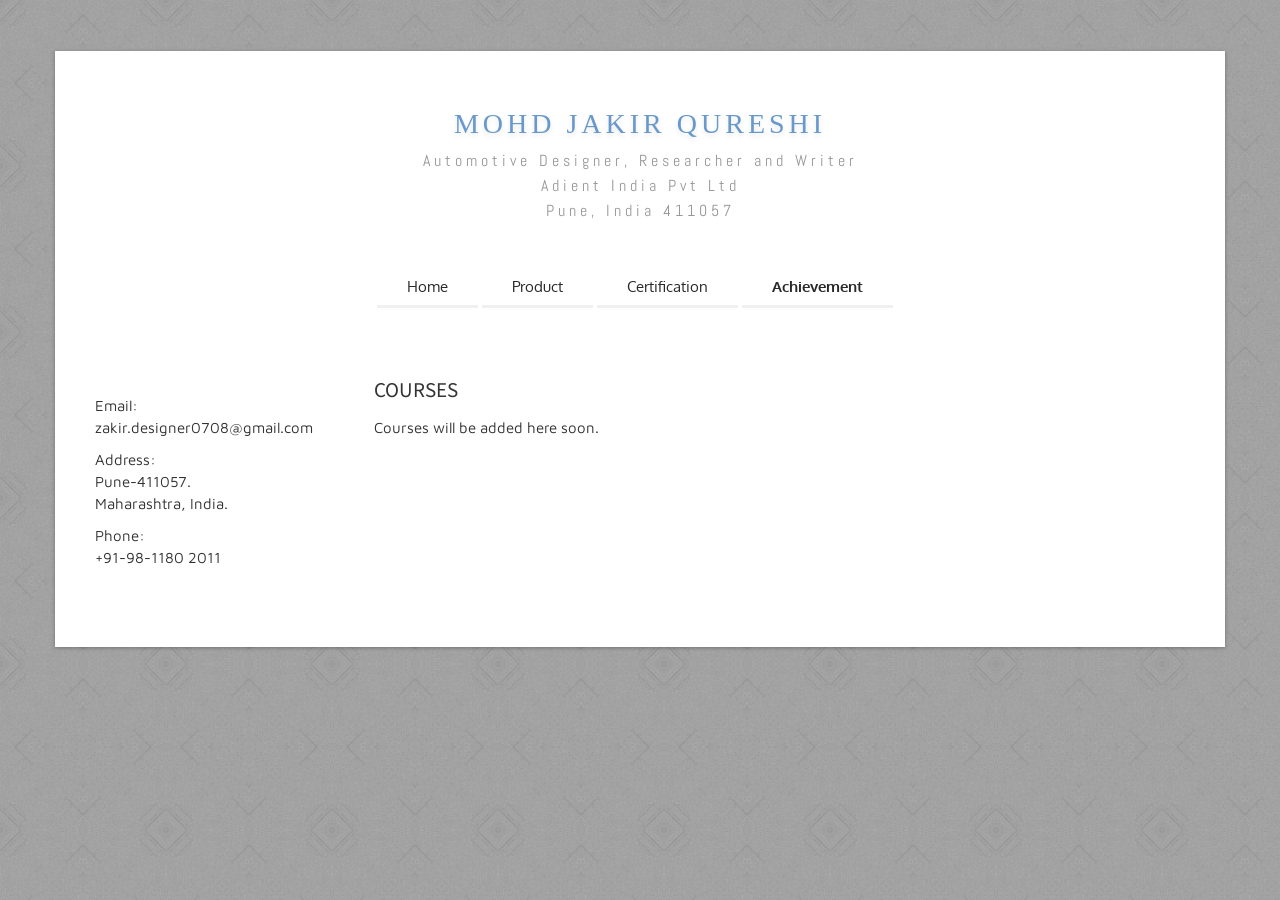
==== commit 76db2959: "Rename nav tabs to match page names Research -> Product, Publications -> Certification, Courses -> A" ====
--- a/Achievement.html
+++ b/Achievement.html
@@ -68,11 +68,11 @@
                             <ul class="nav nav-pills ddmenu">
                                 <li><a href="index.html">Home</a></li>
                                 <li></li>
-                                <li><a href="Product.html">Research</a></li>
+                                <li><a href="Product.html">Product</a></li>
                                 <li></li>
-                                <li><a href="Certification.html">Publications</a></li>
+                                <li><a href="Certification.html">Certification</a></li>
                                 <li></li>
-                                <li><a href="Achievement.html"><strong>Courses</strong></a></li>
+                                <li><a href="Achievement.html"><strong>Achievement</strong></a></li>
                                 <li></li>
                                 <!--<li><a href="docs/CV_LBNL_2022_05_11.pdf">CV</a></li>
                                 <li></li>-->
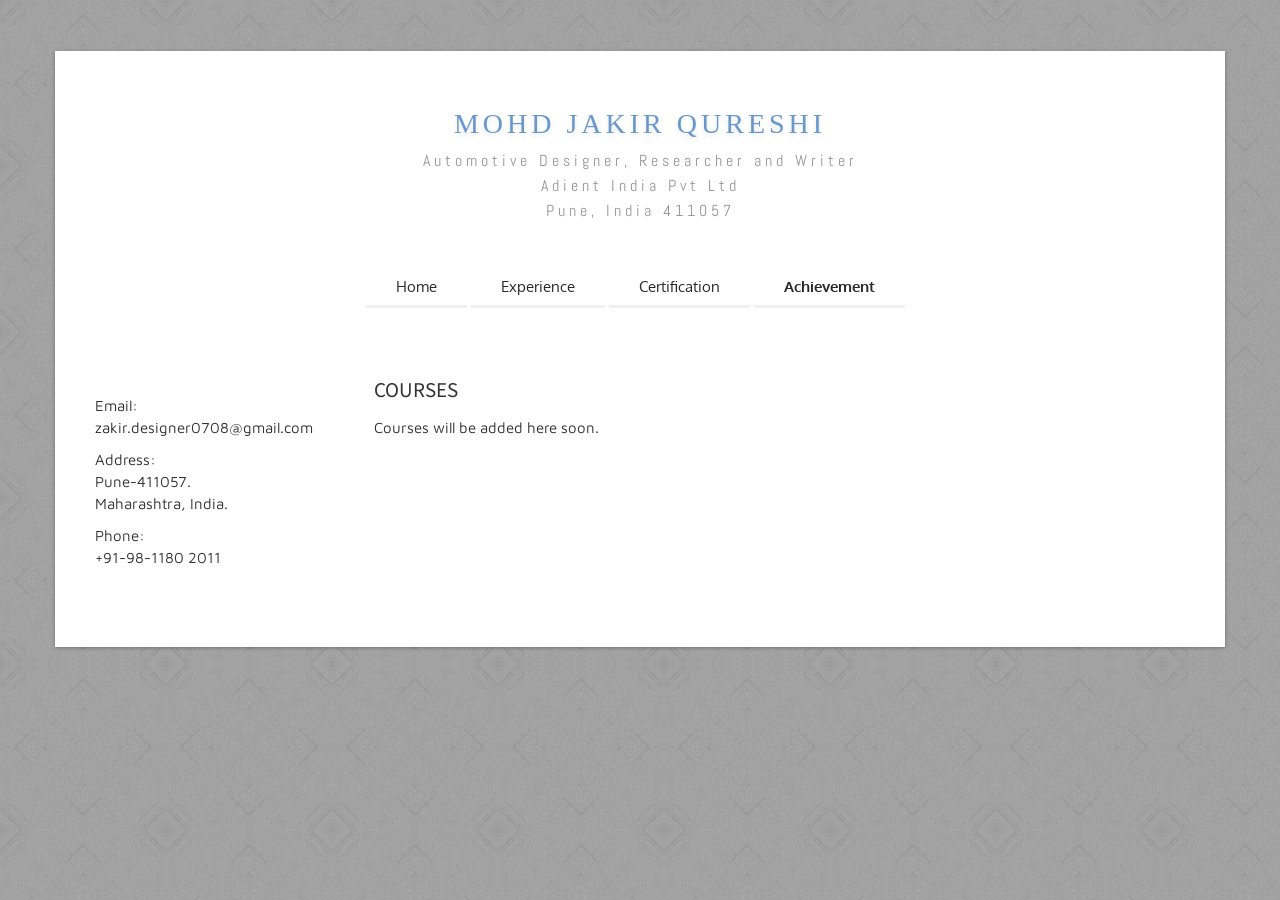
==== commit ff1dd9e3: "Rename Product tab to Experience Updates the nav label everywhere, the browser tab title, and the pa" ====
--- a/Achievement.html
+++ b/Achievement.html
@@ -2,7 +2,7 @@
 <html>
 <head>
     <meta charset="utf-8">
-    <title>Mohd Jakir Qureshi - Courses</title>
+    <title>Mohd Jakir Qureshi - Achievement</title>
     <meta name="viewport" content="width=device-width, initial-scale=1.0">
     <meta name="description" content="Courses and teaching material by Mohd Jakir Qureshi">
     <meta name="author" content="Html5TemplatesDreamweaver.com">
@@ -68,7 +68,7 @@
                             <ul class="nav nav-pills ddmenu">
                                 <li><a href="index.html">Home</a></li>
                                 <li></li>
-                                <li><a href="Product.html">Product</a></li>
+                                <li><a href="Product.html">Experience</a></li>
                                 <li></li>
                                 <li><a href="Certification.html">Certification</a></li>
                                 <li></li>
